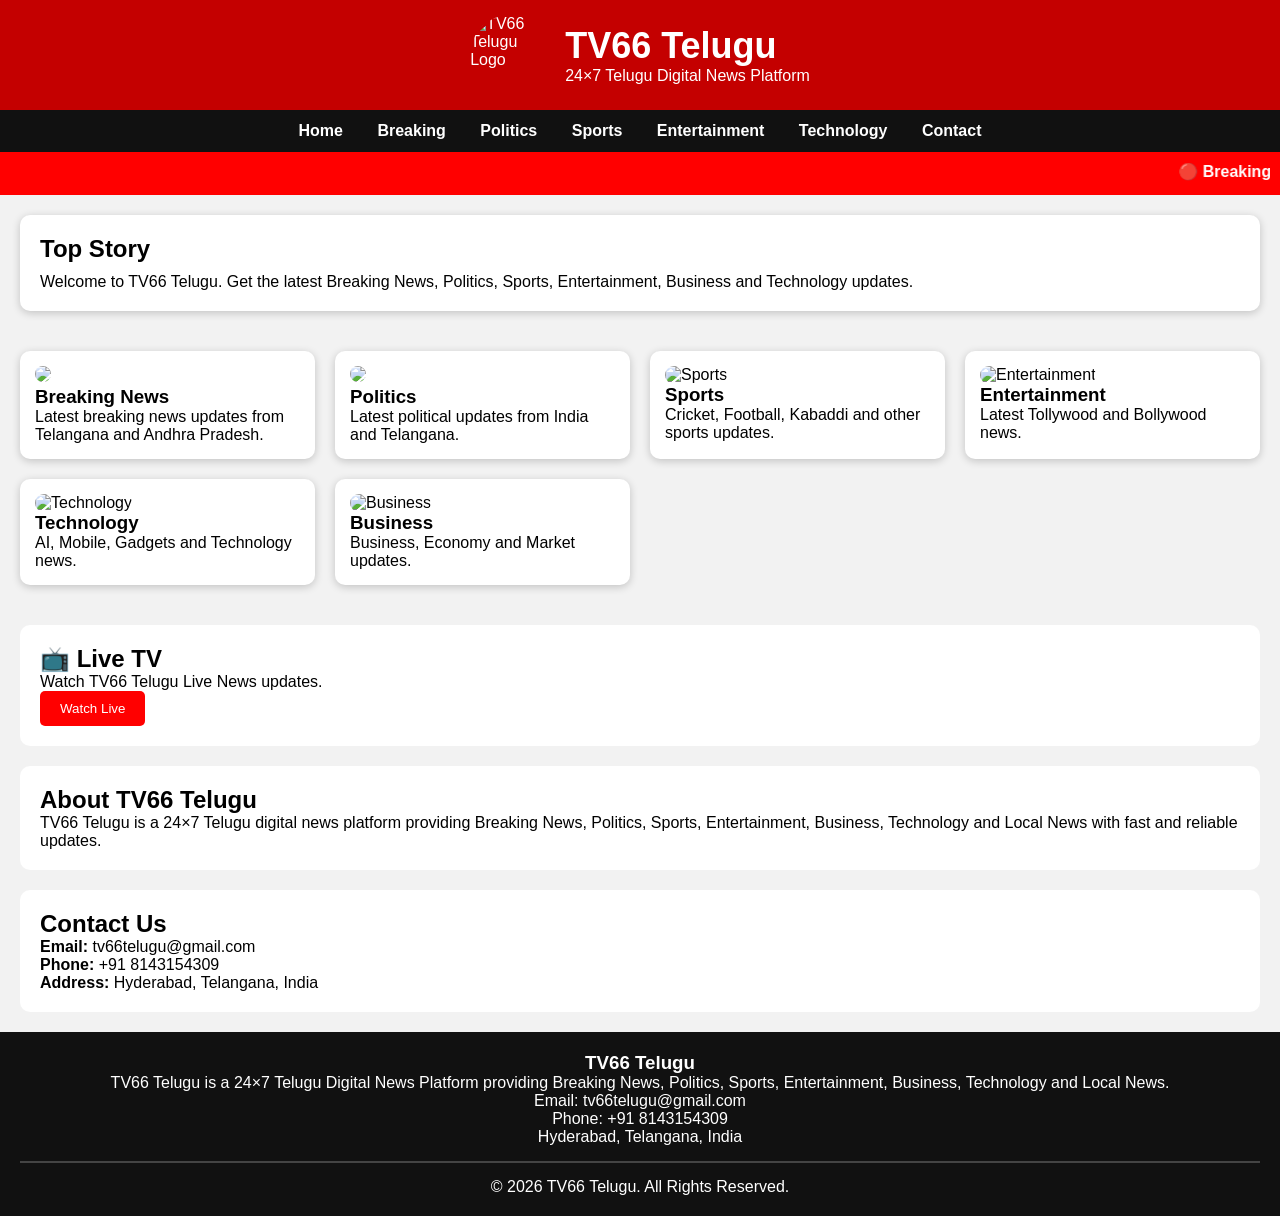
==== index.html @ 06386618 "Add files via upload" ====
<!DOCTYPE html>
<html lang="en">
<head>
<meta charset="UTF-8">
<meta name="viewport" content="width=device-width, initial-scale=1.0">
<title>TV66 Telugu</title>

<style>
*{
margin:0;
padding:0;
box-sizing:border-box;
font-family:Arial,sans-serif;
}

body{
background:#f2f2f2;
}

header{
background:#c40000;
color:#fff;
display:flex;
align-items:center;
justify-content:center;
padding:15px;
gap:15px;
}

header img{
height:80px;
width:80px;
border-radius:50%;
}

header h1{
font-size:36px;
}

header p{
font-size:16px;
}

nav{
background:#111;
padding:12px;
text-align:center;
}

nav a{
color:white;
text-decoration:none;
margin:15px;
font-weight:bold;
}

.breaking{
background:red;
color:white;
padding:10px;
font-weight:bold;
}

.hero{
background:white;
margin:20px;
padding:20px;
border-radius:10px;
box-shadow:0 2px 8px rgba(0,0,0,.2);
}

.hero h2{
margin-bottom:10px;
}

.news{
display:grid;
grid-template-columns:repeat(auto-fit,minmax(280px,1fr));
gap:20px;
padding:20px;
}

.card{
background:white;
padding:15px;
border-radius:10px;
box-shadow:0 2px 8px rgba(0,0,0,.2);
}

.card img{
width:100%;
border-radius:10px;
}
</style>
</head>

<body>

<header>
<img src="logo.webp" alt="TV66 Telugu Logo">
<div>
<h1>TV66 Telugu</h1>
<p>24×7 Telugu Digital News Platform</p>
</div>
</header>

<nav>
<a href="#">Home</a>
<a href="#">Breaking</a>
<a href="#">Politics</a>
<a href="#">Sports</a>
<a href="#">Entertainment</a>
<a href="#">Technology</a>
<a href="#">Contact</a>
</nav>

<div class="breaking">
<marquee>🔴 Breaking News: Welcome to TV66 Telugu | Fast • Fair • Reliable News Updates</marquee>
</div>

<div class="hero">
<h2>Top Story</h2>
<p>Welcome to TV66 Telugu. Get the latest Breaking News, Politics, Sports, Entertainment, Business and Technology updates.</p>
</div>

<div class="news">

<div class="card">
<img src="https://picsum.photos/400/250?1">
<h3>Breaking News</h3>
<p>Latest breaking news updates from Telangana and Andhra Pradesh.</p>
</div>

<div class="card">
<img src="https://picsum.photos/400/250?2">
<h3>Politics</h3>
<p>Latest political updates from India and Telangana.</p>
</div><div class="card">
<img src="https://picsum.photos/400/250?3" alt="Sports">
<h3>Sports</h3>
<p>Cricket, Football, Kabaddi and other sports updates.</p>
</div>

<div class="card">
<img src="https://picsum.photos/400/250?4" alt="Entertainment">
<h3>Entertainment</h3>
<p>Latest Tollywood and Bollywood news.</p>
</div>

<div class="card">
<img src="https://picsum.photos/400/250?5" alt="Technology">
<h3>Technology</h3>
<p>AI, Mobile, Gadgets and Technology news.</p>
</div>

<div class="card">
<img src="https://picsum.photos/400/250?6" alt="Business">
<h3>Business</h3>
<p>Business, Economy and Market updates.</p>
</div>

</div>

<section style="background:#fff;margin:20px;padding:20px;border-radius:10px;">
<h2>📺 Live TV</h2>
<p>Watch TV66 Telugu Live News updates.</p>
<button style="padding:10px 20px;background:red;color:white;border:none;border-radius:5px;">
Watch Live
</button>
</section>

<section style="background:#fff;margin:20px;padding:20px;border-radius:10px;">
<h2>About TV66 Telugu</h2>
<p>
TV66 Telugu is a 24×7 Telugu digital news platform providing Breaking News,
Politics, Sports, Entertainment, Business, Technology and Local News with
fast and reliable updates.
</p>
</section><section style="background:#fff;margin:20px;padding:20px;border-radius:10px;">
<h2>Contact Us</h2>

<p><strong>Email:</strong> tv66telugu@gmail.com</p>

<p><strong>Phone:</strong> +91 8143154309</p>

<p><strong>Address:</strong> Hyderabad, Telangana, India</p>

</section>

<footer style="background:#111;color:#fff;text-align:center;padding:20px;margin-top:20px;">

<h3>TV66 Telugu</h3>

<p>
TV66 Telugu is a 24×7 Telugu Digital News Platform providing Breaking News,
Politics, Sports, Entertainment, Business, Technology and Local News.
</p>

<p>Email: tv66telugu@gmail.com</p>

<p>Phone: +91 8143154309</p>

<p>Hyderabad, Telangana, India</p>

<hr style="margin:15px 0;border:1px solid #444;">

<p>© 2026 TV66 Telugu. All Rights Reserved.</p>

</footer>

</body>
</html>
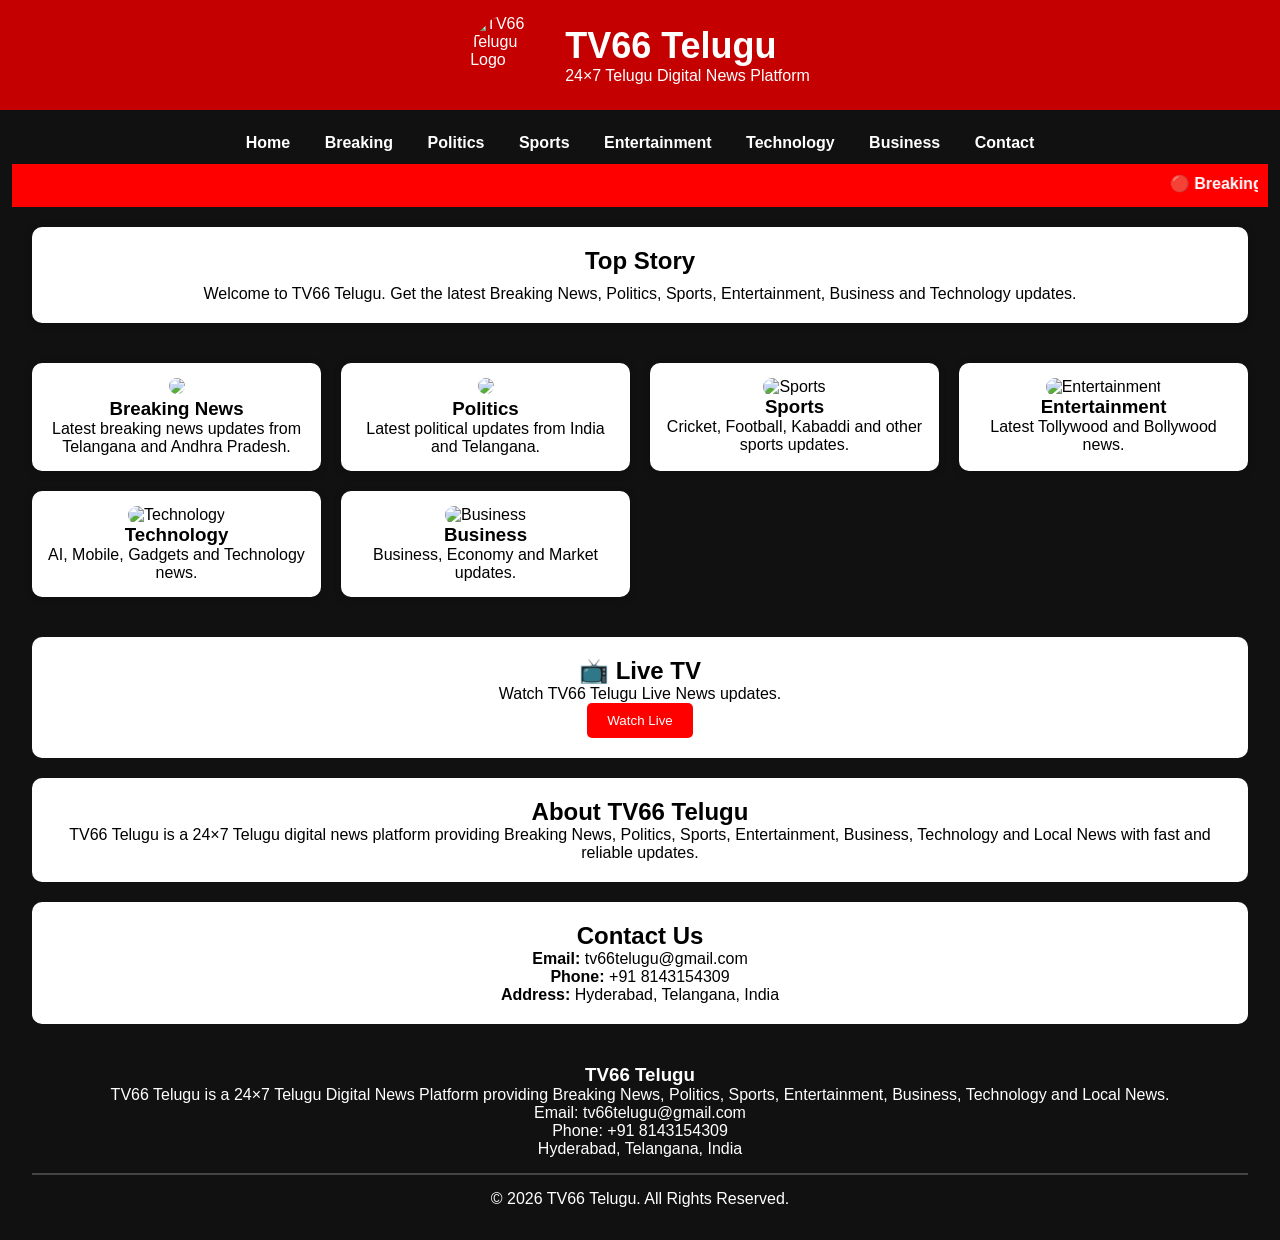
==== commit 536f443d: "Update index.html" ====
--- a/index.html
+++ b/index.html
@@ -105,13 +105,15 @@
 </header>
 
 <nav>
-<a href="#">Home</a>
-<a href="#">Breaking</a>
-<a href="#">Politics</a>
-<a href="#">Sports</a>
-<a href="#">Entertainment</a>
-<a href="#">Technology</a>
-<a href="#">Contact</a>
+<nav>
+    <a href="index.html">Home</a>
+    <a href="breaking.html">Breaking</a>
+    <a href="politics.html">Politics</a>
+    <a href="sports.html">Sports</a>
+    <a href="entertainment.html">Entertainment</a>
+    <a href="technology.html">Technology</a>
+    <a href="business.html">Business</a>
+    <a href="contact.html">Contact</a>
 </nav>
 
 <div class="breaking">
@@ -209,4 +211,4 @@
 </footer>
 
 </body>
-</html>+</html>
